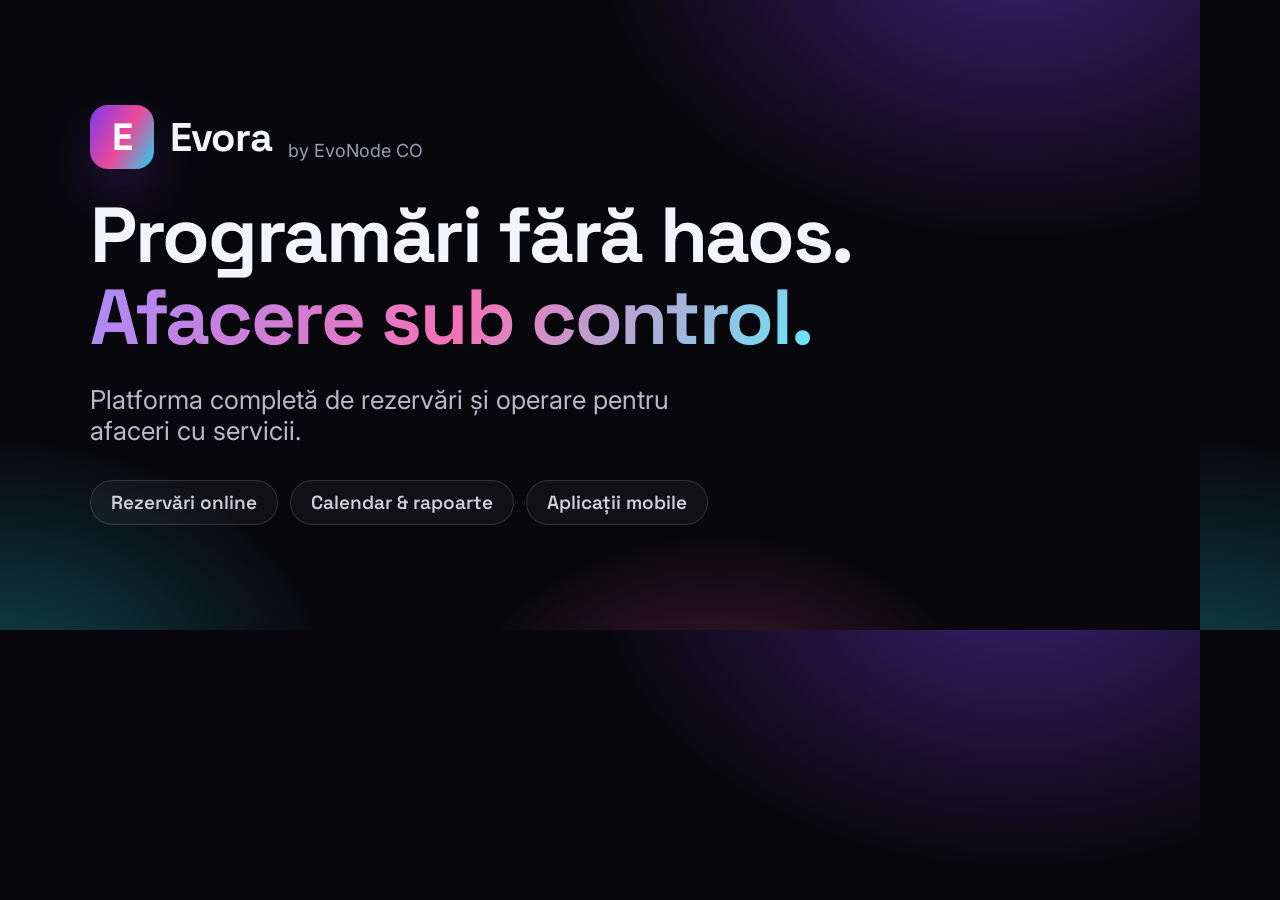
==== og.html @ a6efec7c "feat: OG share image, scroll progress, active-nav, asset caching - Branded 1200x630 Open Graph/Twitt" ====
<!doctype html>
<html lang="ro">
<head>
<meta charset="utf-8" />
<style>
  @import url("https://fonts.googleapis.com/css2?family=Inter:wght@400;500&family=Space+Grotesk:wght@600;700&display=swap");
  * { margin: 0; box-sizing: border-box; }
  html, body { width: 1200px; height: 630px; }
  body {
    font-family: "Inter", sans-serif; color: #f4f5fb; position: relative; overflow: hidden;
    background:
      radial-gradient(700px 500px at 85% -10%, rgba(124,58,237,.45), transparent 60%),
      radial-gradient(600px 460px at 0% 110%, rgba(34,211,238,.30), transparent 55%),
      radial-gradient(500px 400px at 60% 120%, rgba(236,72,153,.35), transparent 55%),
      #08080c;
    padding: 86px 90px; display: flex; flex-direction: column; justify-content: center; gap: 26px;
  }
  .brand { display: flex; align-items: center; gap: 16px; }
  .mark { width: 64px; height: 64px; border-radius: 18px; display: grid; place-items: center;
    background: linear-gradient(120deg,#7c3aed,#ec4899 52%,#22d3ee); font-family: "Space Grotesk"; font-weight: 700; font-size: 38px; color: #fff;
    box-shadow: 0 24px 60px -16px rgba(124,58,237,.8); }
  .bname { font-family: "Space Grotesk"; font-weight: 700; font-size: 40px; letter-spacing: -.02em; }
  .by { font-size: 18px; color: #9c9cb0; align-self: flex-end; padding-bottom: 8px; }
  h1 { font-family: "Space Grotesk"; font-weight: 700; font-size: 78px; line-height: 1.04; letter-spacing: -.03em; max-width: 16ch; }
  .grad { background: linear-gradient(120deg,#a78bfa,#f472b6 52%,#67e8f9); -webkit-background-clip: text; background-clip: text; color: transparent; }
  p { font-size: 26px; color: #b9b9c9; max-width: 40ch; }
  .pills { display: flex; gap: 12px; margin-top: 8px; }
  .pills span { font-family: "Space Grotesk"; font-weight: 600; font-size: 19px; color: #cfcfda; padding: 9px 20px; border: 1px solid rgba(255,255,255,.14); border-radius: 999px; background: rgba(255,255,255,.04); }
</style>
</head>
<body>
  <div class="brand">
    <span class="mark">E</span>
    <span class="bname">Evora</span>
    <span class="by">by EvoNode&nbsp;CO</span>
  </div>
  <h1>Programări fără haos. <span class="grad">Afacere sub control.</span></h1>
  <p>Platforma completă de rezervări și operare pentru afaceri cu servicii.</p>
  <div class="pills"><span>Rezervări online</span><span>Calendar &amp; rapoarte</span><span>Aplicații mobile</span></div>
</body>
</html>
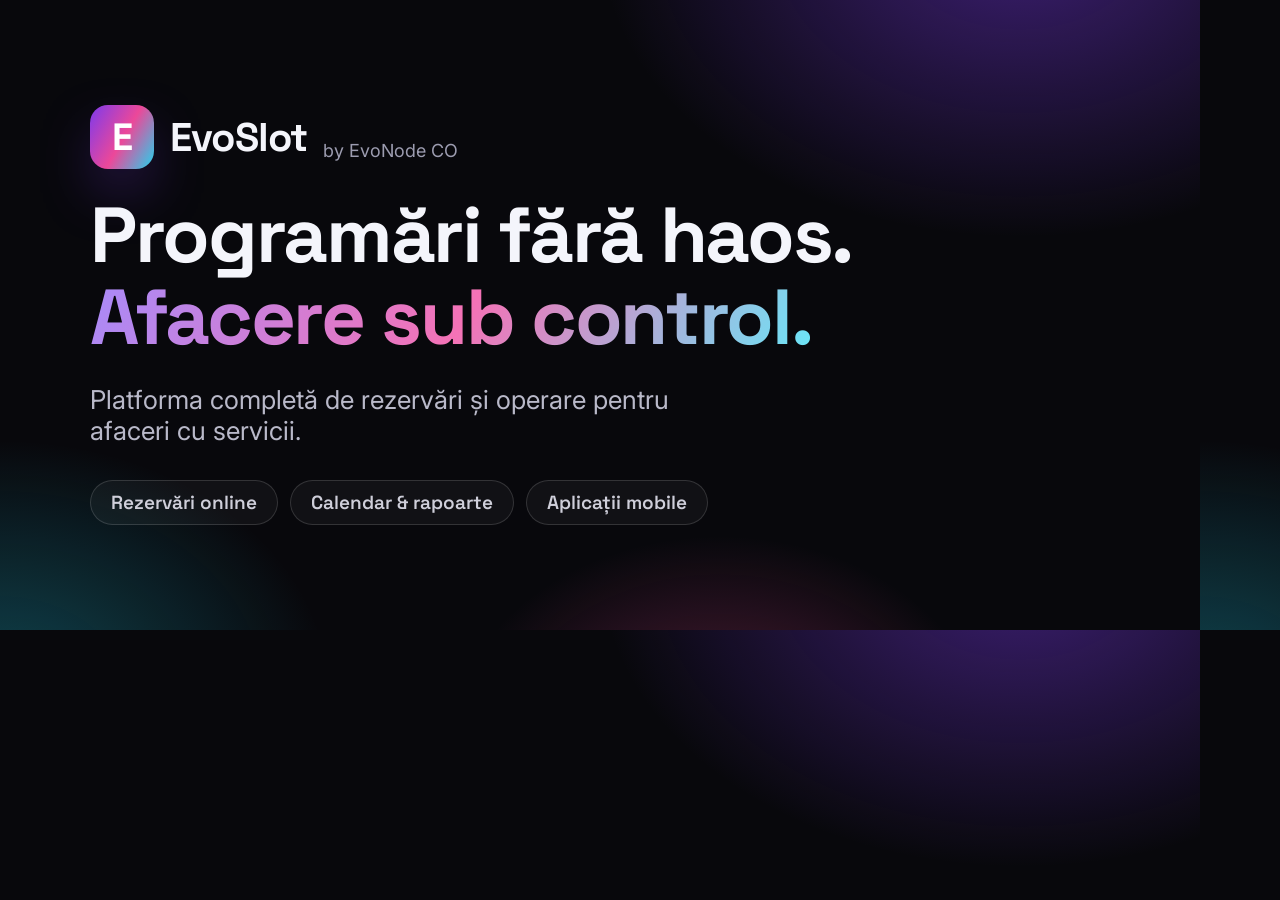
==== commit 5aee5f37: "rebrand: Evora -> EvoSlot across landing site - brand name, page title, meta description, OG/Twitter" ====
--- a/og.html
+++ b/og.html
@@ -31,7 +31,7 @@
 <body>
   <div class="brand">
     <span class="mark">E</span>
-    <span class="bname">Evora</span>
+    <span class="bname">EvoSlot</span>
     <span class="by">by EvoNode&nbsp;CO</span>
   </div>
   <h1>Programări fără haos. <span class="grad">Afacere sub control.</span></h1>
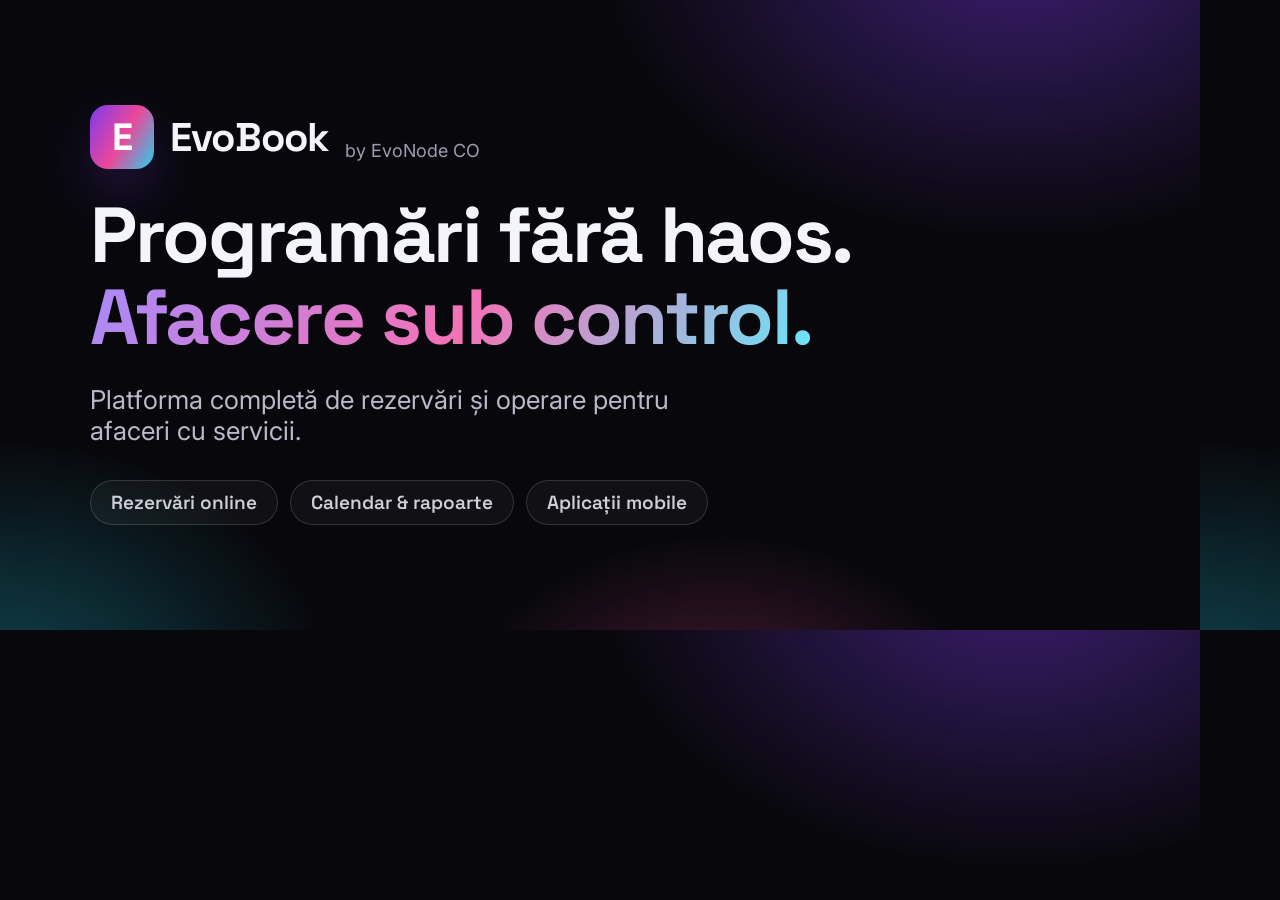
==== commit 38773c9f: "rebrand: EvoSlot -> EvoBook across landing site - brand name, page title, meta description, OG/Twitt" ====
--- a/og.html
+++ b/og.html
@@ -31,7 +31,7 @@
 <body>
   <div class="brand">
     <span class="mark">E</span>
-    <span class="bname">EvoSlot</span>
+    <span class="bname">EvoBook</span>
     <span class="by">by EvoNode&nbsp;CO</span>
   </div>
   <h1>Programări fără haos. <span class="grad">Afacere sub control.</span></h1>
